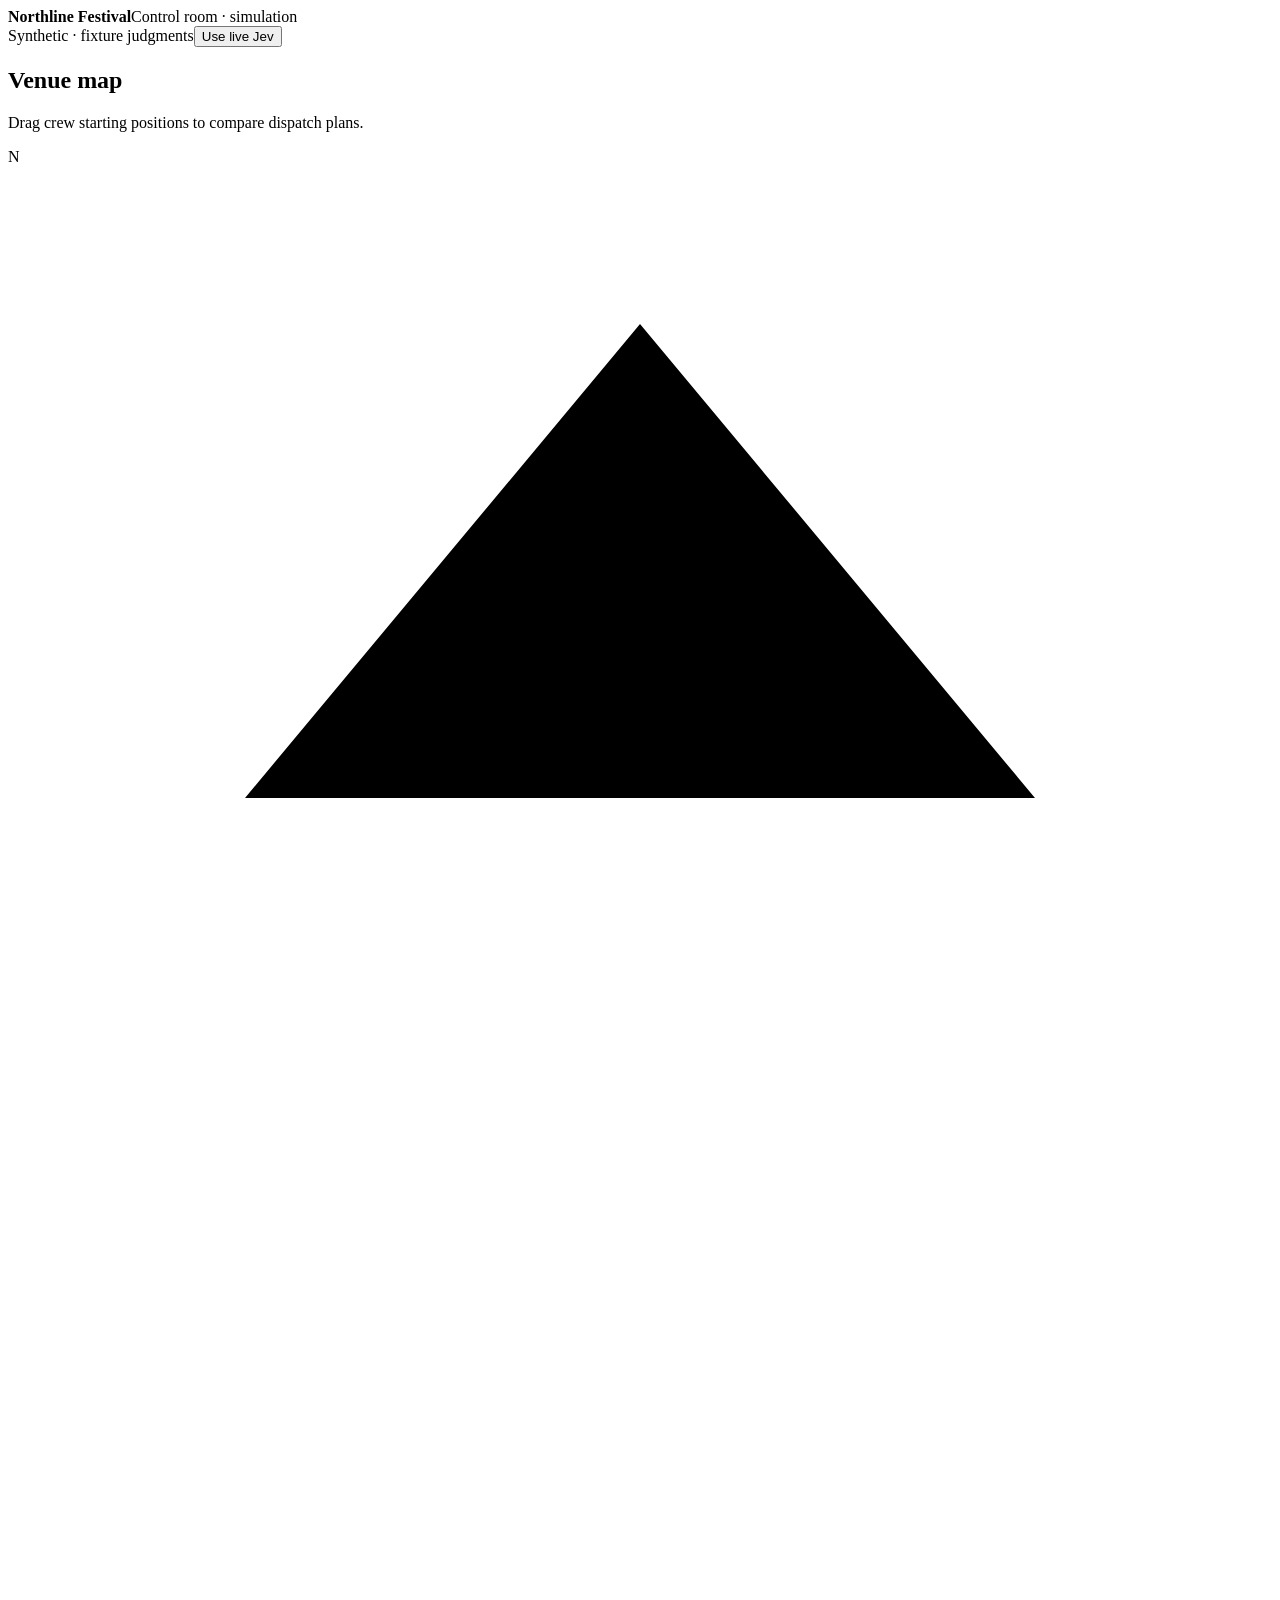
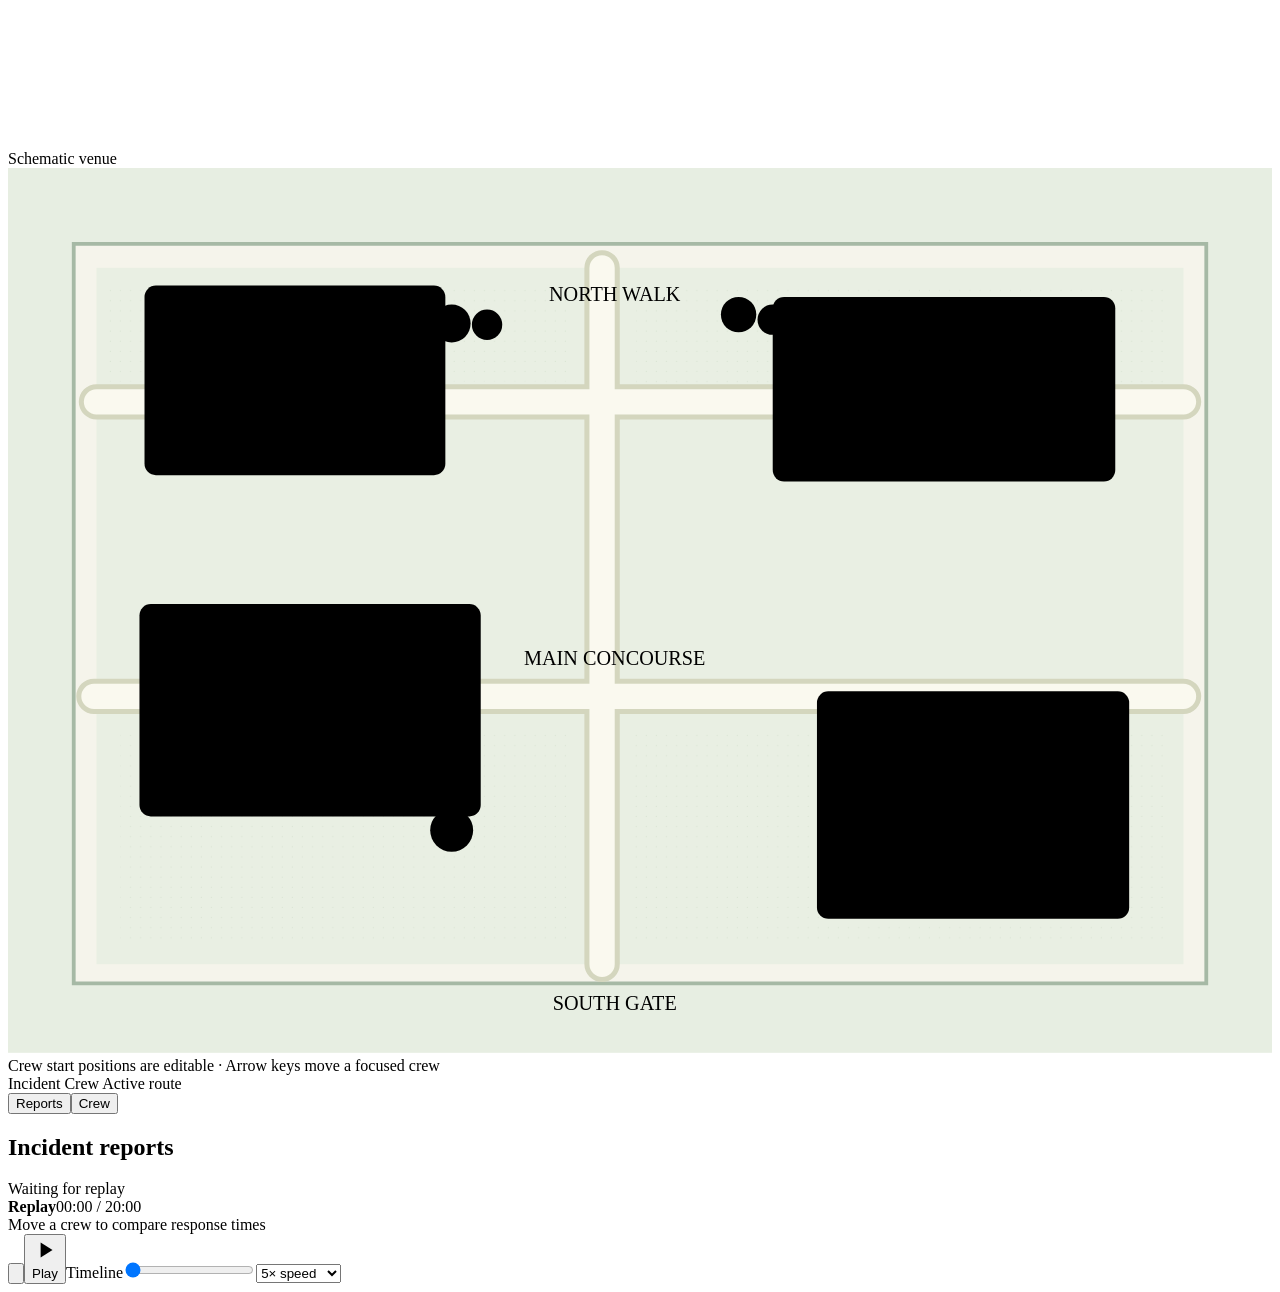
==== demos/festival_control_room/static/index.html @ 695f8526 "feat(festival): add interactive venue map and replay controls" ====
<!doctype html>
<html lang="en">
  <head>
    <meta charset="utf-8" />
    <meta name="viewport" content="width=device-width, initial-scale=1" />
    <meta name="theme-color" content="#f7f7f2" />
    <title>Northline Festival · Control room</title>
    <link rel="stylesheet" href="/app.css" />
    <script src="/app.js" defer></script>
  </head>
  <body>
    <div class="app">
      <header class="topbar">
        <div class="identity">
          <span class="mark" aria-hidden="true"></span>
          <div>
            <strong>Northline Festival</strong
            ><span>Control room · simulation</span>
          </div>
        </div>
        <div class="top-actions">
          <span id="source-badge" class="source-badge"
            >Synthetic · fixture judgments</span
          ><button id="source-button" class="button subtle" type="button">
            Use live Jev
          </button>
        </div>
      </header>
      <main class="workspace">
        <section class="map-panel" aria-label="Festival venue map">
          <div class="map-top">
            <div>
              <h1>Venue map</h1>
              <p>Drag crew starting positions to compare dispatch plans.</p>
            </div>
            <div class="map-meta">
              N
              <svg class="north-arrow" viewBox="0 0 16 20" aria-hidden="true">
                <path d="M8 2v16M3 8l5-6 5 6" /></svg
              ><span>Schematic venue</span>
            </div>
          </div>
          <div class="map-wrap">
            <svg
              id="venue-map"
              viewBox="0 0 1000 700"
              role="group"
              aria-label="Festival venue map with incidents and draggable crew markers"
            >
              <defs>
                <pattern
                  id="grass"
                  width="8"
                  height="8"
                  patternUnits="userSpaceOnUse"
                >
                  <circle cx="1" cy="1" r=".5" fill="#abc5a6" opacity=".35" />
                </pattern>
              </defs>
              <rect width="1000" height="700" fill="#e7eee2" />
              <path
                d="M52 60H948V645H52Z"
                fill="#f5f4eb"
                stroke="#a6b9a5"
                stroke-width="3"
              />
              <path d="M70 79H930V630H70Z" fill="#e9efe3" />
              <path
                d="M68 418H930M470 79V630M70 185H930"
                fill="none"
                stroke="#d4d6be"
                stroke-width="28"
                stroke-linecap="round"
              />
              <path
                d="M68 418H930M470 79V630M70 185H930"
                fill="none"
                stroke="#faf9ef"
                stroke-width="20"
                stroke-linecap="round"
              />
              <path
                d="M80 96H445V169H80ZM497 94H920V171H497ZM89 442H444V615H89ZM496 442H918V615H496Z"
                fill="url(#grass)"
                opacity=".75"
              />
              <g class="zone-shape">
                <rect x="108" y="93" width="238" height="150" rx="9" />
                <rect x="605" y="102" width="271" height="146" rx="9" />
                <rect x="104" y="345" width="270" height="168" rx="9" />
                <rect x="640" y="414" width="247" height="180" rx="9" />
              </g>
              <g class="stage">
                <rect x="113" y="105" width="52" height="115" rx="4" />
                <rect x="815" y="119" width="49" height="110" rx="4" />
                <rect x="114" y="360" width="56" height="137" rx="4" />
              </g>
              <g class="trees" aria-hidden="true">
                <circle cx="351" cy="123" r="15" />
                <circle cx="379" cy="124" r="12" />
                <circle cx="578" cy="116" r="14" />
                <circle cx="605" cy="120" r="12" />
                <circle cx="351" cy="524" r="17" />
                <circle cx="682" cy="527" r="15" />
                <circle cx="711" cy="524" r="12" />
              </g>
              <g class="map-labels">
                <text x="215" y="207">NORTH STAGE</text>
                <text x="692" y="207">EAST LAWN</text>
                <text x="209" y="471">WEST MARKET</text>
                <text x="733" y="560">WATERFRONT</text>
                <text x="480" y="105" text-anchor="middle">NORTH WALK</text>
                <text x="480" y="393" text-anchor="middle">MAIN CONCOURSE</text>
                <text x="480" y="666" text-anchor="middle">SOUTH GATE</text>
              </g>
              <g id="route-layer"></g>
              <g id="report-layer"></g>
              <g id="crew-layer"></g>
            </svg>
            <div class="map-hint" id="map-hint">
              Crew start positions are editable · Arrow keys move a focused crew
            </div>
          </div>
          <div class="map-legend">
            <span><i class="legend-dot incident"></i> Incident</span
            ><span><i class="legend-dot crew"></i> Crew</span
            ><span><i class="legend-line"></i> Active route</span>
          </div>
        </section>
        <aside class="rail">
          <div
            class="rail-tabs"
            role="tablist"
            aria-label="Control room details"
          >
            <button
              class="tab active"
              id="tab-reports"
              type="button"
              role="tab"
              aria-controls="reports-panel"
              aria-selected="true"
            >
              Reports <span id="report-count"></span></button
            ><button
              class="tab"
              id="tab-crew"
              type="button"
              role="tab"
              aria-controls="crew-panel"
              aria-selected="false"
            >
              Crew <span id="crew-count"></span>
            </button>
          </div>
          <div class="rail-body">
            <section
              id="reports-panel"
              role="tabpanel"
              aria-labelledby="tab-reports"
            >
              <div class="rail-heading">
                <h2>Incident reports</h2>
                <span id="incident-status">Waiting for replay</span>
              </div>
              <div
                id="report-detail"
                class="report-detail"
                aria-live="polite"
              ></div>
              <div id="report-list" class="report-list"></div>
            </section>
            <section
              id="crew-panel"
              role="tabpanel"
              aria-labelledby="tab-crew"
              hidden
            >
              <div class="rail-heading">
                <h2>Available crew</h2>
                <span>Starting positions</span>
              </div>
              <div id="crew-list" class="crew-list"></div>
            </section>
          </div>
          <div
            id="plan-note"
            class="plan-note"
            role="status"
            aria-live="polite"
          ></div>
        </aside>
      </main>
      <footer class="transport">
        <div class="transport-head">
          <div class="transport-title">
            <strong>Replay</strong><span id="time-label">00:00 / 20:00</span>
          </div>
          <div id="comparison" class="comparison">
            Move a crew to compare response times
          </div>
        </div>
        <div class="transport-controls">
          <button
            id="reset-button"
            class="icon-button"
            type="button"
            aria-label="Reset replay"
            title="Reset replay"
          >
            <svg viewBox="0 0 24 24" aria-hidden="true">
              <path d="M4 11a8 8 0 1 1 2 6M4 4v7h7" />
            </svg></button
          ><button
            id="play-button"
            class="play-button"
            type="button"
            aria-label="Play replay"
          >
            <svg id="play-icon" viewBox="0 0 24 24" aria-hidden="true">
              <path d="m8 5 11 7-11 7Z" /></svg
            ><span id="play-text">Play</span></button
          ><label class="timeline-label" for="timeline">Timeline</label
          ><input
            id="timeline"
            type="range"
            min="0"
            max="1200"
            value="0"
            step="1"
            aria-label="Replay time"
          /><select id="speed" aria-label="Replay speed">
            <option value="1">1× speed</option>
            <option value="5" selected>5× speed</option>
            <option value="15">15× speed</option>
            <option value="30">30× speed</option>
          </select>
        </div>
        <div
          class="timeline-events"
          id="timeline-events"
          aria-hidden="true"
        ></div>
      </footer>
    </div>
  </body>
</html>
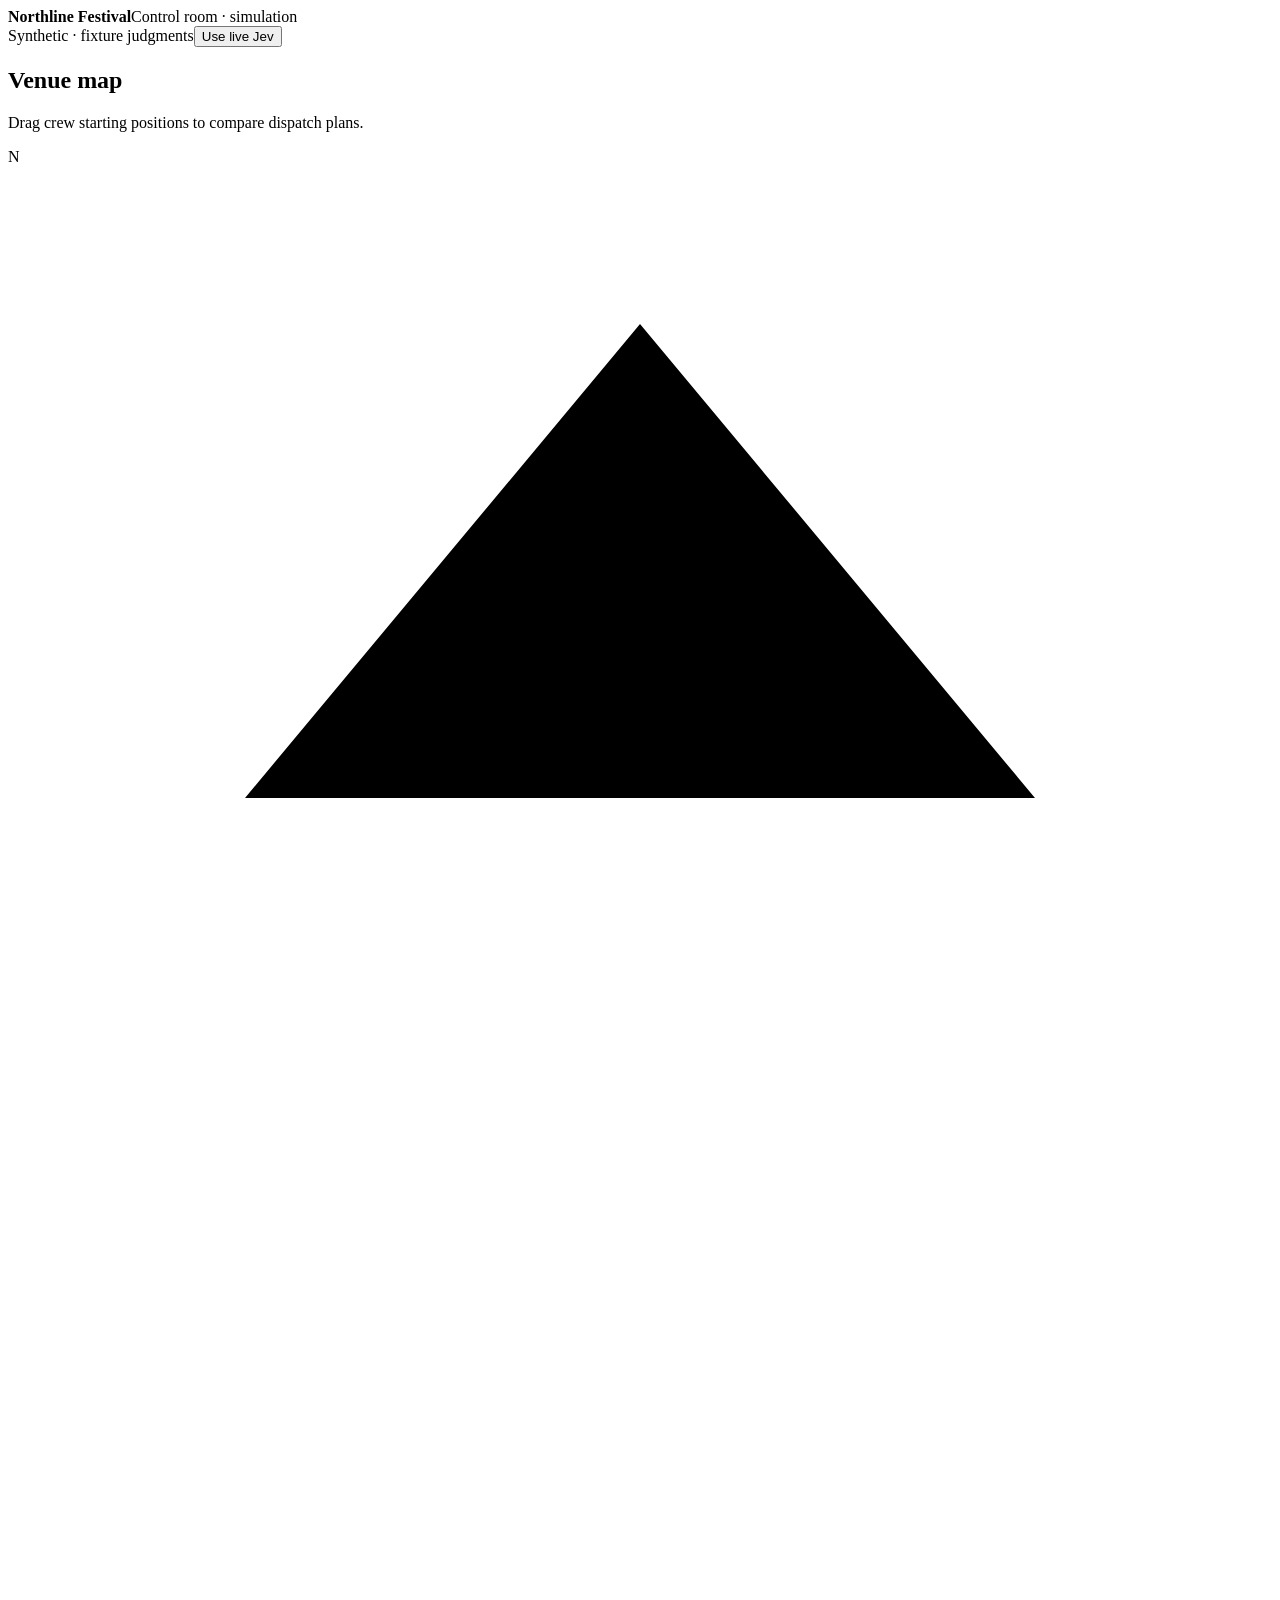
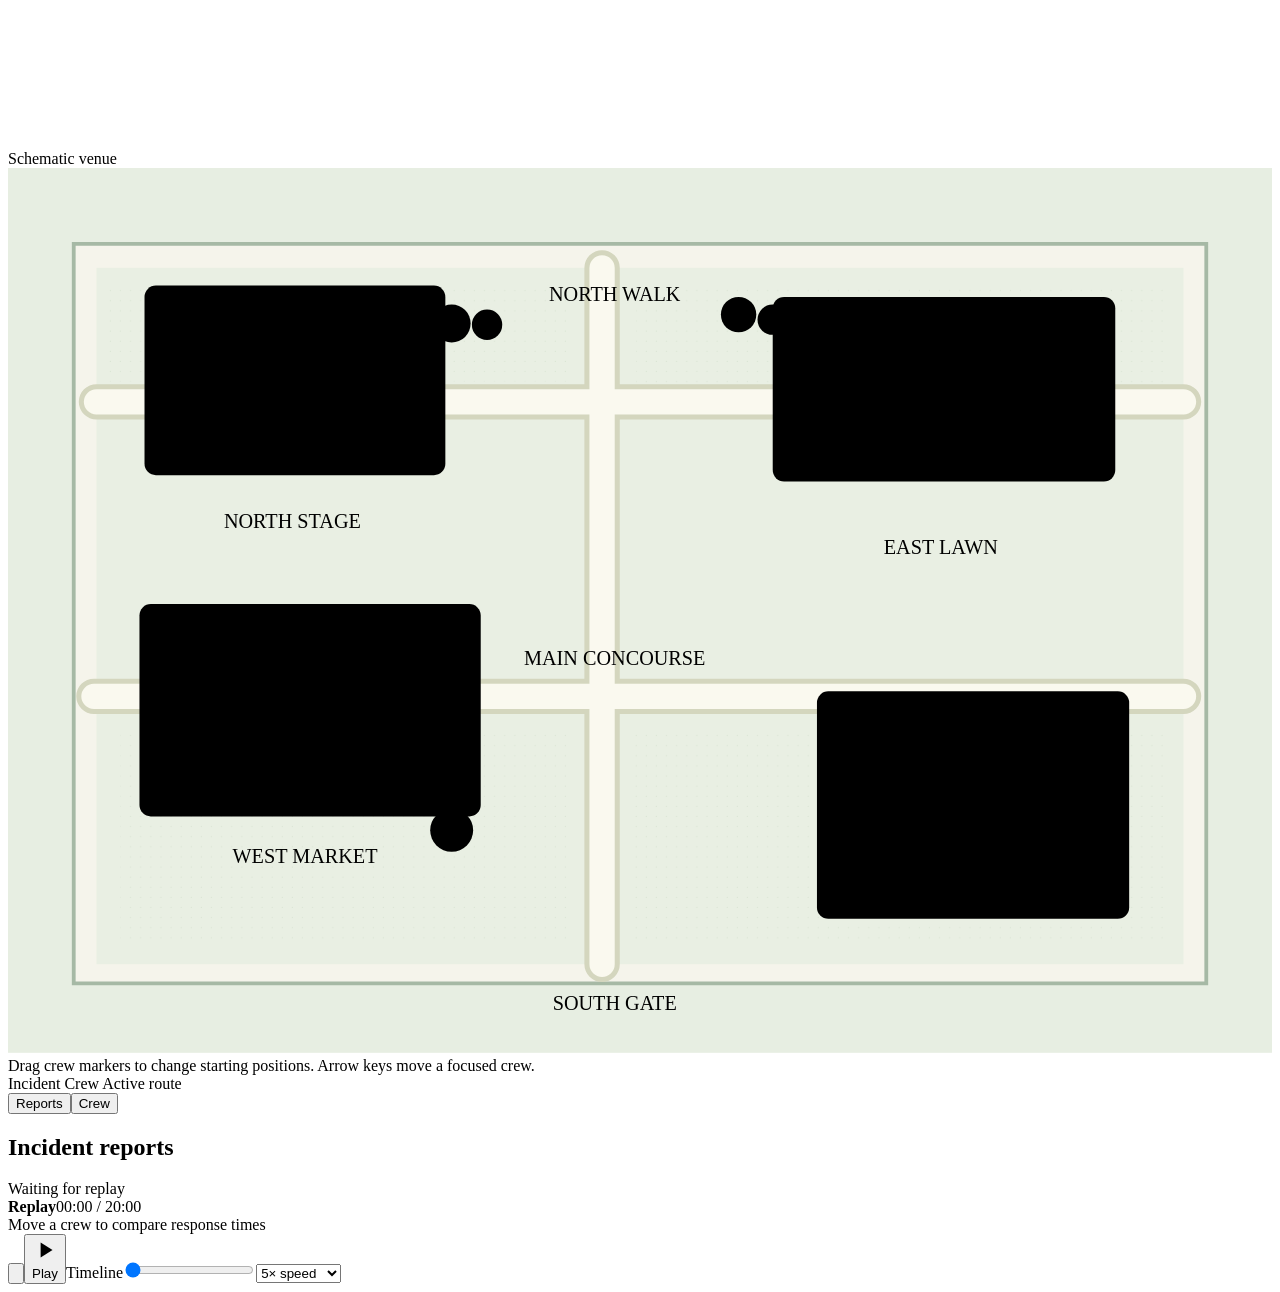
==== commit fa78a1d6: "fix(festival): keep mobile map labels and instructions readable" ====
--- a/demos/festival_control_room/static/index.html
+++ b/demos/festival_control_room/static/index.html
@@ -105,10 +105,10 @@
                 <circle cx="711" cy="524" r="12" />
               </g>
               <g class="map-labels">
-                <text x="215" y="207">NORTH STAGE</text>
-                <text x="692" y="207">EAST LAWN</text>
-                <text x="209" y="471">WEST MARKET</text>
-                <text x="733" y="560">WATERFRONT</text>
+                <text x="225" y="285" text-anchor="middle">NORTH STAGE</text>
+                <text x="738" y="305" text-anchor="middle">EAST LAWN</text>
+                <text x="235" y="550" text-anchor="middle">WEST MARKET</text>
+                <text x="763" y="560" text-anchor="middle">WATERFRONT</text>
                 <text x="480" y="105" text-anchor="middle">NORTH WALK</text>
                 <text x="480" y="393" text-anchor="middle">MAIN CONCOURSE</text>
                 <text x="480" y="666" text-anchor="middle">SOUTH GATE</text>
@@ -117,9 +117,10 @@
               <g id="report-layer"></g>
               <g id="crew-layer"></g>
             </svg>
-            <div class="map-hint" id="map-hint">
-              Crew start positions are editable · Arrow keys move a focused crew
-            </div>
+          </div>
+          <div class="map-hint" id="map-hint">
+            Drag crew markers to change starting positions. Arrow keys move a
+            focused crew.
           </div>
           <div class="map-legend">
             <span><i class="legend-dot incident"></i> Incident</span
